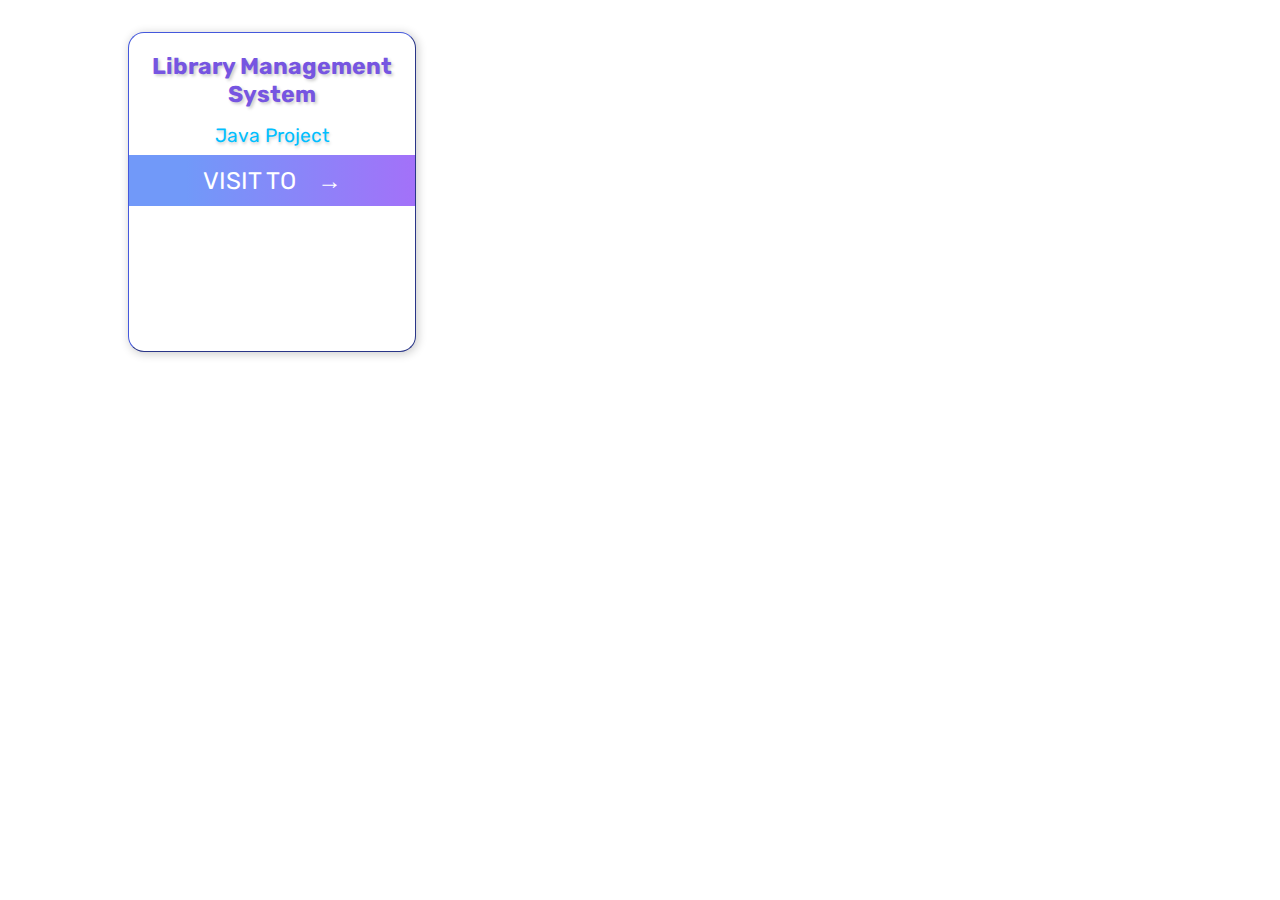
==== project/bms.html @ 67bbdc44 "rohit-dev" ====
<!DOCTYPE html>
<html lang="en">
<head>
    <meta charset="UTF-8">
    <title>Check</title>
    <link rel="stylesheet" href="main.css">
    <link href="https://fonts.googleapis.com/css2?family=Rubik:wght@300&display=swap" rel="stylesheet">
</head>
<body>
<!--    Projects Completed-->
    <main class="project-grid">
        <article class="cards">
            <img class="card-img" src="./media/library.png" alt="">
            <div class="card-label">
                <h1>Library Management System</h1>
                Java Project
            </div>
            <button class="card-bottom">Visit to <span>&rarr;</span></button>
        </article>
    </main>
</body>
</html>
---- project/main.css ----
*
{
    margin: 0;
    padding: 0;
    box-sizing: border-box;
    font-family: 'Rubik', sans-serif;
}

body
{
    width: 100%;
    padding-block: 2rem;
    display: grid;
    place-items: center;
}

.project-grid
{
    width: min(80%,75rem) ;
    display: grid;
    place-items: center;
    grid-template-columns: repeat(4,1fr);
    gap: 2rem;
}
.cards
{
    background: white;
    box-shadow: 0.1rem 0.1rem 0.6rem rgba(0,0,0,0.2);
    border-radius: 1rem;
    min-width: 18rem;max-width: 18rem;
    min-height: 20rem;
    max-height: 20rem;
    transition: .3s all ease-in-out;
    overflow: hidden;
    border: 0.1rem outset #4458dc;
}
.cards:hover
{
    box-shadow: 0.2rem 0.2rem 0.8rem rgba(0,0,0,0.2);
    transform: scale(1.02);
}

.cards .card-img
{
    width:100%
}
.cards .card-label
{
    width:100%;
    color:deepskyblue;
    padding: 0 1rem;
    font-size: 120%;
    text-shadow: 0.1rem 0.1rem 0.2rem rgba(0,0,0,0.2);
    text-align: center;
    margin-bottom: 0.5rem;
}
.card-label h1
{
    color: rgb(118,85,225);
    margin-bottom: 1rem;
    font-size: 120%;
}
.card-bottom
{
    width: 100%;
    text-transform: uppercase;
    font-size: 1.5rem;
    height:3.2rem;
    text-align: center;
    color: #fff;
    transition: 0.2s;
    border:none;
    background-image: linear-gradient(to right,#7199F9 20% , #A371F9 ),radial-gradient(circle at top left,#7199F9,#A371F9 );
}

.card-bottom span{
    margin-left: 1rem;
    transition: 0.2s;
}

.card-bottom:hover,.card-bottom:active{
    background-image: linear-gradient(135deg, rgba(163, 0, 62, 0.562), rgba(172, 2, 187, 0.664));
    text-shadow: 1px 1px 2px navy;
    border-top: inset 2px  #4458dc;
}
.card-bottom:hover span,.card-bottom:active span{
    text-shadow: 1px 1px 2px navy;
    margin-left: 1.5rem;
}
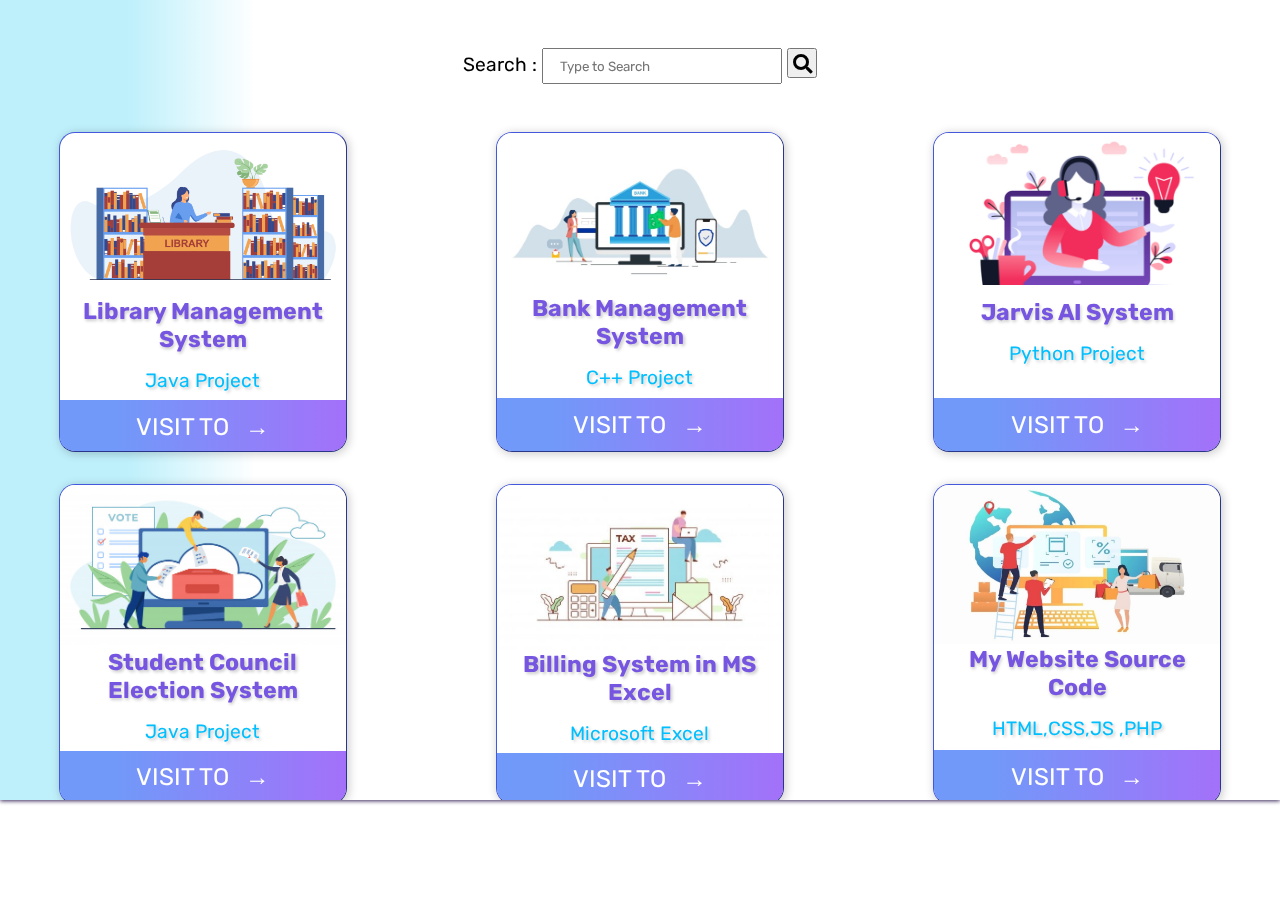
==== commit 5ba6beea: "rohit-dev" ====
--- a/project/bms.html
+++ b/project/bms.html
@@ -5,18 +5,74 @@
     <title>Check</title>
     <link rel="stylesheet" href="main.css">
     <link href="https://fonts.googleapis.com/css2?family=Rubik:wght@300&display=swap" rel="stylesheet">
+    <link rel="stylesheet" href="https://pro.fontawesome.com/releases/v5.10.0/css/all.css" />
+    <script src="search.js"></script>
+    <script src="https://code.jquery.com/jquery-3.6.0.js"></script>
 </head>
 <body>
-<!--    Projects Completed-->
+<section id="section-2">
+    <label class="search-bar">
+        Search : <input onkeydown="search()" onkeyup="search()" type="text" id="search" placeholder="Type to Search">&nbsp;<button onclick="search()" class="search-btn fas fa-search fa-1x"></button>
+    </label>
     <main class="project-grid">
-        <article class="cards">
-            <img class="card-img" src="./media/library.png" alt="">
+        <article class="project-cards">
+            <img class="card-img" src="../media/library.png" alt="">
             <div class="card-label">
-                <h1>Library Management System</h1>
+                <h1 class="title3"> Library Management System </h1>
                 Java Project
             </div>
-            <button class="card-bottom">Visit to <span>&rarr;</span></button>
+            <a href="../project/bms.html" class="card-bottom">Visit to <span>&rarr;</span></a>
+        </article>
+        <article class="project-cards">
+            <img class="card-img" src="../media/Bank.jpg" alt="">
+            <div class="card-label">
+                <h1 class="title3"> Bank Management System </h1>
+                C++ Project
+            </div>
+            <a href="../project/bms.html" class="card-bottom">Visit to <span>&rarr;</span></a>
+        </article>
+        <article class="project-cards">
+            <img class="card-img" src="../media/jarvisai.jpg" alt="">
+            <div class="card-label">
+                <h1 class="title3"> Jarvis AI System </h1>
+                Python Project
+            </div>
+            <a href="../project/sec.html" class="card-bottom">Visit to <span>&rarr;</span></a>
+        </article>
+        <article class="project-cards">
+            <img class="card-img" src="../media/elect.jpg" alt="">
+            <div class="card-label">
+                <h1 class="title3">Student Council Election System</h1>
+                Java Project
+            </div>
+            <a href="../project/sec.html" class="card-bottom">Visit to <span>&rarr;</span></a>
+        </article>
+        <article class="project-cards">
+            <img class="card-img" src="../media/excel.jpg" alt="">
+            <div class="card-label">
+                <h1 class="title3">Billing System in MS Excel</h1>
+                Microsoft Excel
+            </div>
+            <a href="../project/sec.html" class="card-bottom">Visit to <span>&rarr;</span></a>
+        </article>
+        <article class="project-cards">
+            <img class="card-img" src="../media/Website.jpg" alt="">
+            <div class="card-label">
+                <h1 class="title3">My Website Source Code</h1>
+                HTML,CSS,JS ,PHP
+            </div>
+            <a href="../project/sec.html" class="card-bottom">Visit to <span>&rarr;</span></a>
+        </article>
+        <article class="project-cards">
+            <img class="card-img" src="../media/library.png" alt="">
+            <div class="card-label">
+                <h1 class="title3">Library Management System</h1>
+                Java Project
+            </div>
+            <a href="../project/sec.html" class="card-bottom">Visit to <span>&rarr;</span></a>
         </article>
     </main>
+
+</section>
 </body>
 </html>--- a/project/main.css
+++ b/project/main.css
@@ -6,45 +6,71 @@
     font-family: 'Rubik', sans-serif;
 }
 
-body
+.search-bar
 {
-    width: 100%;
-    padding-block: 2rem;
+    font-size: 120%;
+}
+#search
+{
+    width: 15rem;
+    height: 2rem;
+    padding: 1rem;
+}
+.search-btn
+{
+    padding: .2rem;
+}
+
+
+/* ************ MY PROJECT SECTION ***************/
+#section-2{
+    background-image: linear-gradient(to left,#fff 80%, #BEF0FB 90%);
+    filter: drop-shadow( 0 1px 2px #372557);
+    display:grid;
+    place-items: center;
+    width:100%;
+    height: 50rem;
+    overflow: hidden;
+    row-gap: 3rem;
+    padding: 3rem 0;
+}
+.search-bar
+{
+    place-self: self-start;
+    width:100%;
+    text-align: center;
+}
+.project-grid
+{
+    width: 100% ;
     display: grid;
+    grid-template-columns: repeat(4,1fr);
+    gap: 2rem;
     place-items: center;
 }
-
-.project-grid
-{
-    width: min(80%,75rem) ;
-    display: grid;
-    place-items: center;
-    grid-template-columns: repeat(4,1fr);
-    gap: 2rem;
-}
-.cards
+.project-cards
 {
     background: white;
     box-shadow: 0.1rem 0.1rem 0.6rem rgba(0,0,0,0.2);
     border-radius: 1rem;
-    min-width: 18rem;max-width: 18rem;
-    min-height: 20rem;
-    max-height: 20rem;
+    width: 18rem;
+    height: 20rem;
+    display: grid;
     transition: .3s all ease-in-out;
     overflow: hidden;
     border: 0.1rem outset #4458dc;
 }
-.cards:hover
+.project-cards:hover
 {
     box-shadow: 0.2rem 0.2rem 0.8rem rgba(0,0,0,0.2);
-    transform: scale(1.02);
+    transform: scale(1.04);
 }
 
-.cards .card-img
+.project-cards .card-img
 {
     width:100%
 }
-.cards .card-label
+.project-cards .card-label
 {
     width:100%;
     color:deepskyblue;
@@ -63,16 +89,18 @@
 .card-bottom
 {
     width: 100%;
+    background-image: linear-gradient(to right,#7199F9 20% , #A371F9 ),radial-gradient(circle at top left,#7199F9,#A371F9 );
+    transition: 0.2s;
     text-transform: uppercase;
     font-size: 1.5rem;
-    height:3.2rem;
-    text-align: center;
+    place-self: end;
+    display: flex;
+    justify-content: center;
+    align-items: center;
     color: #fff;
-    transition: 0.2s;
-    border:none;
-    background-image: linear-gradient(to right,#7199F9 20% , #A371F9 ),radial-gradient(circle at top left,#7199F9,#A371F9 );
+    height:3.3rem;
+    text-decoration: none;
 }
-
 .card-bottom span{
     margin-left: 1rem;
     transition: 0.2s;
@@ -81,9 +109,33 @@
 .card-bottom:hover,.card-bottom:active{
     background-image: linear-gradient(135deg, rgba(163, 0, 62, 0.562), rgba(172, 2, 187, 0.664));
     text-shadow: 1px 1px 2px navy;
-    border-top: inset 2px  #4458dc;
+    border-top: outset 0.12rem  #4458dc;
 }
 .card-bottom:hover span,.card-bottom:active span{
     text-shadow: 1px 1px 2px navy;
     margin-left: 1.5rem;
-}+    margin-top: -0.12rem;
+}
+
+/*My Project Section media Query*/
+@media (max-width: 1335px) {
+    .project-grid {
+        grid-template-columns: repeat(3, 1fr);
+    }
+}
+@media (max-width: 990px) {
+    .project-grid {
+        grid-template-columns: repeat(2, 1fr);
+    }
+}
+@media (max-width: 690px) {
+    .project-grid {
+        grid-template-columns: repeat(1, 1fr);
+    }
+    .service-head h1{
+        font-size: 1.5rem;
+        font-weight: 400;
+    }
+}
+
+/*  -=------------MY PROJECT Section-------------*/
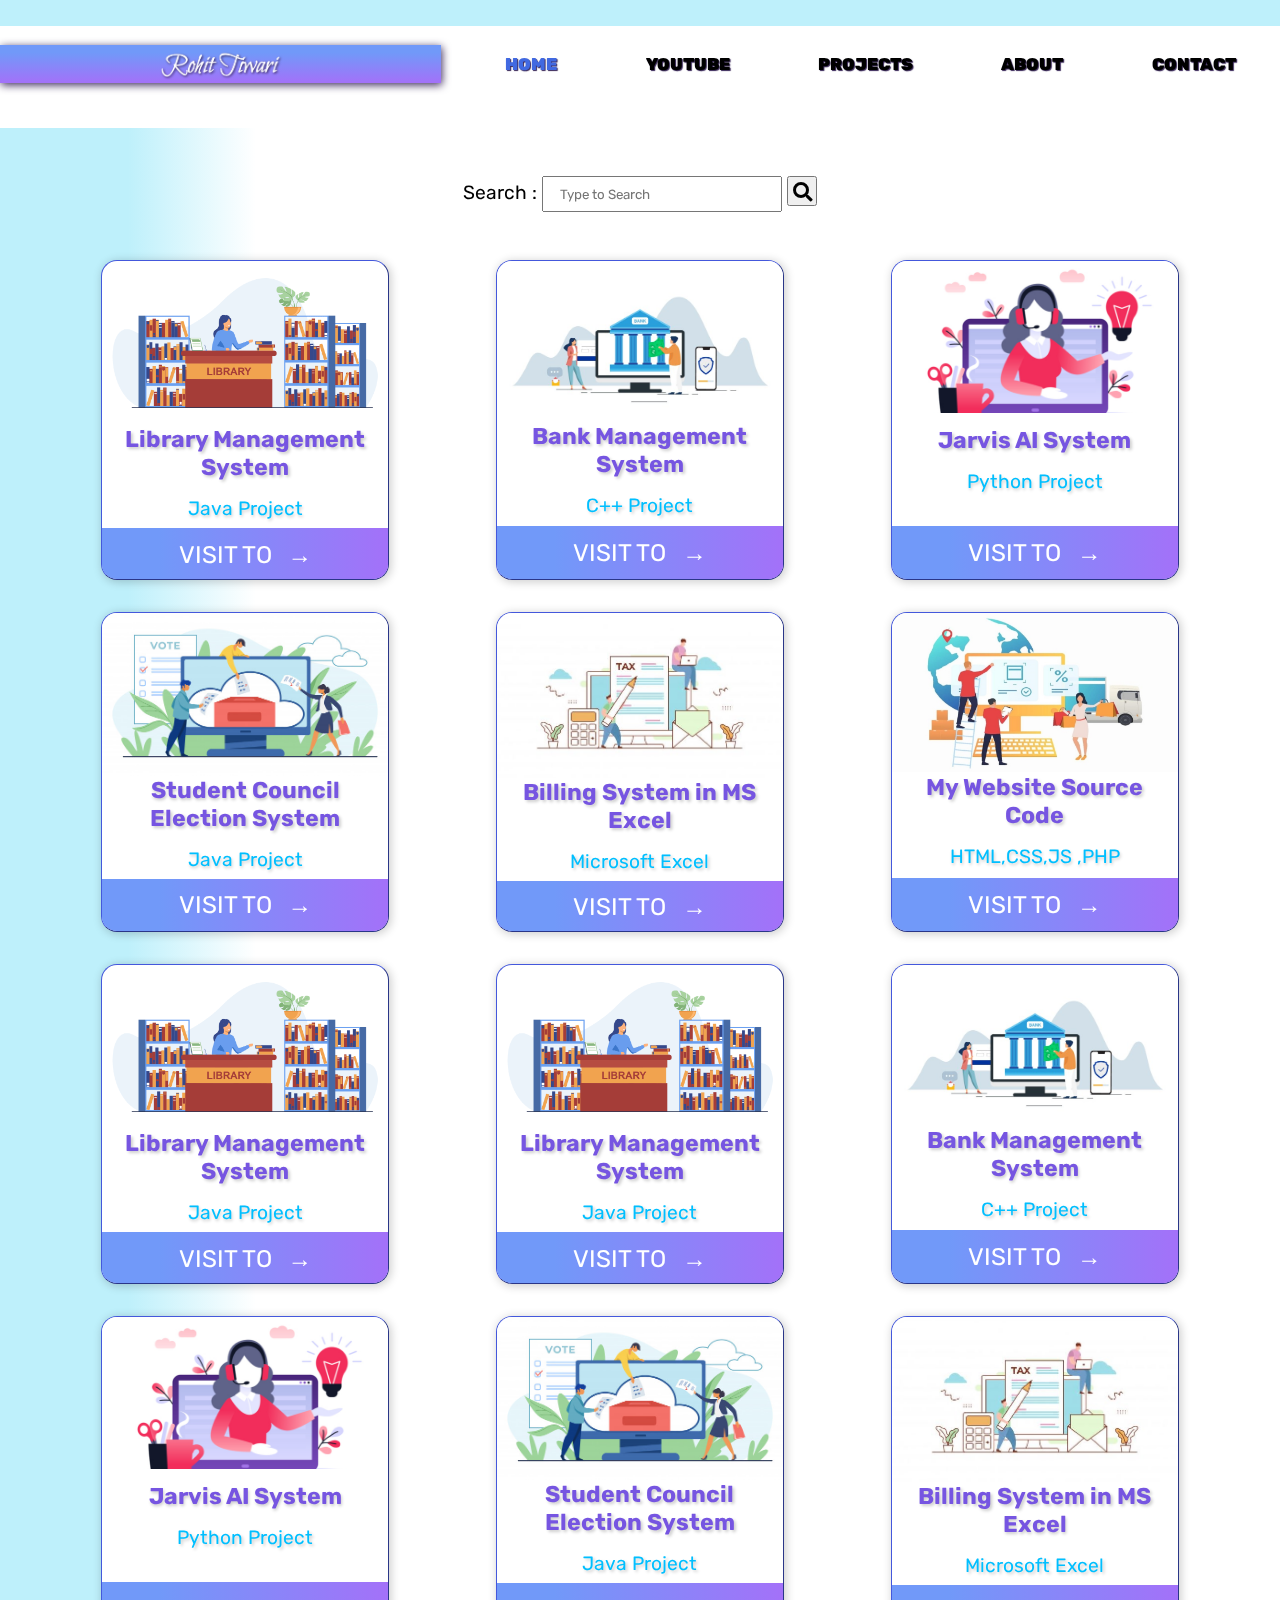
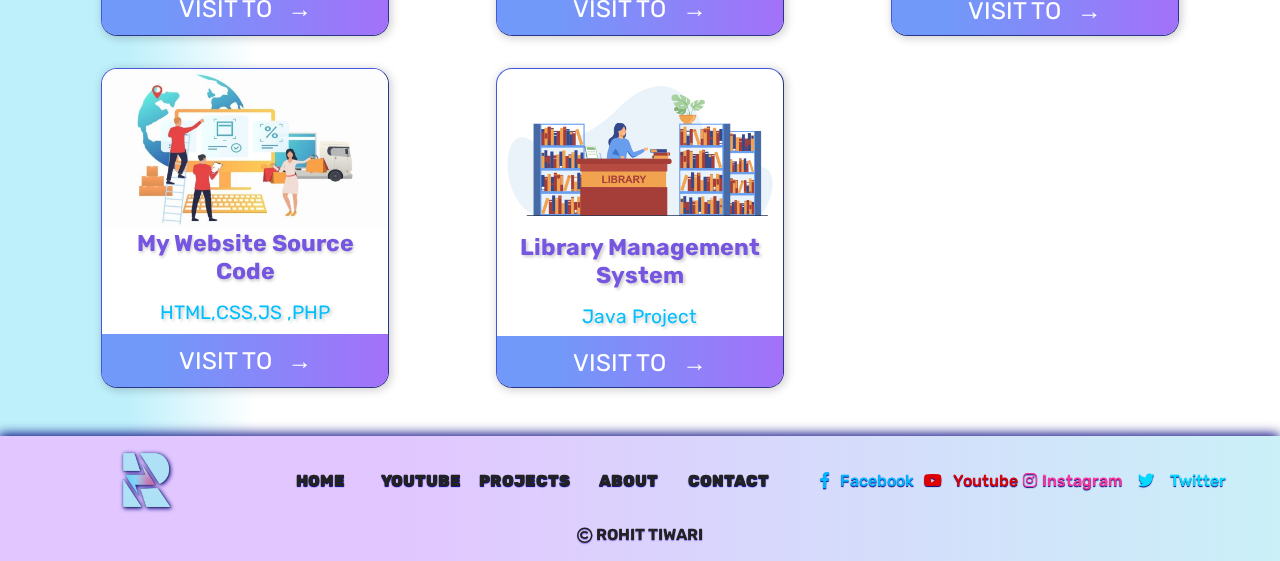
==== commit b0e33868: "rohit-dev" ====
--- a/project/bms.html
+++ b/project/bms.html
@@ -2,6 +2,9 @@
 <html lang="en">
 <head>
     <meta charset="UTF-8">
+    <link rel="shortcut icon" href="../media/logo.png">
+    <meta name="description" content="This is a Website for Tech and Gaming Youtuber Mr Rohit Tiwari. Website for Youtube Channel GT Hunter, Here all the Tech and Gaming Related information and Download links for all stuff used in the videos.">
+    <meta name="viewport" content="width=device-width, initial-scale=1">
     <title>Check</title>
     <link rel="stylesheet" href="main.css">
     <link href="https://fonts.googleapis.com/css2?family=Rubik:wght@300&display=swap" rel="stylesheet">
@@ -10,7 +13,22 @@
     <script src="https://code.jquery.com/jquery-3.6.0.js"></script>
 </head>
 <body>
+
 <section id="section-2">
+    <header>
+        <section class="nav-section">
+            <div class="logo">
+                <img  src="../media/signature.png" alt="Rohit Tiwari" />
+            </div>
+            <nav>
+                <a href="../index.html">HOME</a>
+                <a href="https://www.youtube.com">YOUTUBE</a>
+                <a href="#section-2">PROJECTS</a>
+                <a href="">ABOUT</a>
+                <a href="#">CONTACT</a>
+            </nav>
+        </section>
+    </header>
     <label class="search-bar">
         Search : <input onkeydown="search()" onkeyup="search()" type="text" id="search" placeholder="Type to Search">&nbsp;<button onclick="search()" class="search-btn fas fa-search fa-1x"></button>
     </label>
@@ -71,8 +89,93 @@
             </div>
             <a href="../project/sec.html" class="card-bottom">Visit to <span>&rarr;</span></a>
         </article>
+        <article class="project-cards">
+            <img class="card-img" src="../media/library.png" alt="">
+            <div class="card-label">
+                <h1 class="title3"> Library Management System </h1>
+                Java Project
+            </div>
+            <a href="../project/bms.html" class="card-bottom">Visit to <span>&rarr;</span></a>
+        </article>
+        <article class="project-cards">
+            <img class="card-img" src="../media/Bank.jpg" alt="">
+            <div class="card-label">
+                <h1 class="title3"> Bank Management System </h1>
+                C++ Project
+            </div>
+            <a href="../project/bms.html" class="card-bottom">Visit to <span>&rarr;</span></a>
+        </article>
+        <article class="project-cards">
+            <img class="card-img" src="../media/jarvisai.jpg" alt="">
+            <div class="card-label">
+                <h1 class="title3"> Jarvis AI System </h1>
+                Python Project
+            </div>
+            <a href="../project/sec.html" class="card-bottom">Visit to <span>&rarr;</span></a>
+        </article>
+        <article class="project-cards">
+            <img class="card-img" src="../media/elect.jpg" alt="">
+            <div class="card-label">
+                <h1 class="title3">Student Council Election System</h1>
+                Java Project
+            </div>
+            <a href="../project/sec.html" class="card-bottom">Visit to <span>&rarr;</span></a>
+        </article>
+        <article class="project-cards">
+            <img class="card-img" src="../media/excel.jpg" alt="">
+            <div class="card-label">
+                <h1 class="title3">Billing System in MS Excel</h1>
+                Microsoft Excel
+            </div>
+            <a href="../project/sec.html" class="card-bottom">Visit to <span>&rarr;</span></a>
+        </article>
+        <article class="project-cards">
+            <img class="card-img" src="../media/Website.jpg" alt="">
+            <div class="card-label">
+                <h1 class="title3">My Website Source Code</h1>
+                HTML,CSS,JS ,PHP
+            </div>
+            <a href="../project/sec.html" class="card-bottom">Visit to <span>&rarr;</span></a>
+        </article>
+        <article class="project-cards">
+            <img class="card-img" src="../media/library.png" alt="">
+            <div class="card-label">
+                <h1 class="title3">Library Management System</h1>
+                Java Project
+            </div>
+            <a href="../project/sec.html" class="card-bottom">Visit to <span>&rarr;</span></a>
+        </article>
     </main>
+</section>
 
-</section>
+<!---------------------Footer Section of The Website---------------------------->
+<footer>
+    <div class="f-top">
+        <img  class="img" src="../media/logo.png" alt="">
+        <div class="fot-content">
+            <div class="nav nav-foot">
+                <a href="../index.html">HOME</a>
+                <a href="https://www.youtube.com">YOUTUBE</a>
+                <a href="#section-2">PROJECTS</a>
+                <a href="">ABOUT</a>
+                <a href="#">CONTACT</a>
+            </div>
+            <div class="back-base-1">
+                <a class="social facebook" href="https://www.facebook.com/gthunter.in" style="color: rgb(0, 180, 255);" target="_blank">
+                    <i class="fab fa-facebook-f"> </i> Facebook</a>
+                <a class="social youtube" href="https://www.youtube.com/channel/UCxVkR8P6jKJsGHDd6ftiBJw" style=" color:  rgb(223, 0, 0);" target="_blank">
+                    <i class="fab fa-youtube"> </i> Youtube</a>
+                <a class="social instagram" href="https://www.instagram.com/gthunter.in/" style="color: rgb(255, 51, 153);" target="_blank">
+                    <i class="fab fa-instagram"> </i> Instagram</a>
+                <a class="social twitter" href="https://twitter.com/YT_GTHunter" style="color: rgb(0, 219, 255);" target="_blank">
+                    <i class="fab fa-twitter"> </i> Twitter</a>
+            </div>
+        </div>
+    </div>
+    <div class="f-bottom">
+        <i class="far fa-copyright"></i>
+        <h4>ROHIT TIWARI</h4>
+    </div>
+</footer>
 </body>
 </html>--- a/project/main.css
+++ b/project/main.css
@@ -20,8 +20,122 @@
 {
     padding: .2rem;
 }
-
-
+header{
+    width: 100%;
+    background-image: linear-gradient(to left,#fff 80%, #BEF0FB 90%);
+    overflow: hidden;
+}
+.nav-section{
+    width: 100%;
+    height: 8rem;
+    display: flex;
+    justify-content: center;
+    background-image: linear-gradient(to top,#fff 80% , #BEF0FB 20%);
+    align-items: center;
+}
+
+
+.logo{
+    margin-right: 20px;
+    width: 35%;
+    color: #fff;
+    background-image: linear-gradient(#7199F9 20% , #A371F9 );
+    display: flex;
+    justify-content: center;
+    filter: drop-shadow(1px 2px 4px #372557);
+}
+
+.logo img{
+    padding: 5px;
+    width: 30%;
+    animation: custom  2s  linear infinite alternate;
+    filter: drop-shadow(1px 1px 1px #372557);
+}
+
+@keyframes custom {
+    from
+    {
+        padding-left: 10%;
+    }
+    to {
+        padding-right: 10%;
+    }
+}
+
+nav{
+    width: 65%;
+    display: flex;
+    justify-content: space-around;
+}
+
+nav a{
+    text-decoration: none;
+    color: #000;
+    text-transform: uppercase;
+    font-weight: 900;
+    font-size: 17px;
+    position: relative;
+    text-shadow: 1px 1px 1px #372557;
+}
+nav a:hover{
+    color: slateblue;
+}
+
+nav a:first-child{
+    color: royalblue;
+}
+
+nav a:before{
+    content: "";
+    position: absolute;
+    top: 110%;
+    left: -4%;
+    width: 0;
+    height: 2px;
+    border-bottom: 3px solid slateblue;
+    transition: all 0.2s linear;
+}
+
+nav a:hover:before{
+    width: 110%;
+}
+
+/*head Section media Query*/
+
+@media (max-width: 990px) {
+    .nav-section{
+        flex-direction: column;
+    }
+    .nav-section .logo
+    {
+        width: 110%;
+        margin-bottom: 1rem;
+    }
+}
+@media (max-width: 690px) {
+    .nav-section{
+        flex-direction: column;
+        height: 5rem;
+    }
+    .logo
+    {
+        height: 3rem;
+        padding: 0 2rem;
+    }
+    .logo img
+    {
+        width: 15rem;
+    }
+    .nav-section .logo
+    {
+        width: 110%;
+        margin-bottom: 1rem;
+    }
+    .nav-section nav
+    {
+        display: none;
+    }
+}
 /* ************ MY PROJECT SECTION ***************/
 #section-2{
     background-image: linear-gradient(to left,#fff 80%, #BEF0FB 90%);
@@ -29,10 +143,9 @@
     display:grid;
     place-items: center;
     width:100%;
-    height: 50rem;
     overflow: hidden;
     row-gap: 3rem;
-    padding: 3rem 0;
+    padding-bottom: 3rem;
 }
 .search-bar
 {
@@ -42,7 +155,7 @@
 }
 .project-grid
 {
-    width: 100% ;
+    width: 90% ;
     display: grid;
     grid-template-columns: repeat(4,1fr);
     gap: 2rem;
@@ -138,4 +251,125 @@
     }
 }
 
+
 /*  -=------------MY PROJECT Section-------------*/
+
+/* ---------------------Footer SECTION----------------------- */
+footer{
+    filter: drop-shadow(-1px -2px 6px navy );
+    padding: 1rem;
+    overflow: hidden;
+    background-image: linear-gradient(to right,#e2c6ff 30% , #caf0f8 ),radial-gradient(circle at top left,#caf0f8,#e2c6ff );
+}
+
+footer .f-top{
+    display: grid;
+    place-items: center;
+    grid-template-columns: 1fr 4fr;
+    gap: 1rem;
+}
+.fot-content
+{
+    width: 100%;
+    display: grid;
+    place-items: center;
+    grid-template-columns: repeat(2,1fr);
+}
+.f-top .img{
+    width: 50px;
+    margin-left: 1rem;
+    filter: drop-shadow(1px 1px 2px navy);
+}
+.back-base-1{
+    display: grid;
+    place-items: center;
+    grid-template-columns: repeat(4,1fr);
+
+}
+.back-base-1 a{
+    display: grid;
+    place-items: center;
+    grid-template-columns: repeat(2,1fr);
+    text-shadow: 0 1px 1px navy;
+    background:none;
+    width: 6.5rem;
+    text-decoration: none;
+    font-weight: 500;
+    font-size: 1rem;
+    box-shadow: none;
+    margin: 0 ;
+}
+.back-base-1 a i:hover{
+    transform: scale(1);
+}
+.f-bottom{
+    height: 20px;
+    display: flex;
+    justify-content:center ;
+    align-items: center;
+    margin-top: 1rem;
+}
+
+.f-bottom h4{
+    margin-left: 3px;
+    color:  #222;
+    text-shadow: 0 1px 1px rgba(118,85,225,.7);
+}
+.f-bottom .fa-copyright{
+    color:  #222;
+    text-shadow: 0 1px 1px rgba(118,85,225,.7);
+}
+
+
+footer .nav{
+    display: grid;
+    place-items: center;
+    grid-template-columns: repeat(5,1fr);
+    gap: 1rem;
+}
+
+footer .nav a{
+    position: relative;
+    text-shadow: 0 1px 1px navy;
+    text-align: center;
+    text-decoration: none;
+    font-weight: 900;
+    font-size: 16px;
+    color: #222;
+    transition: all 0.2s linear;
+}
+
+.nav a:hover{
+    color: #7199F9;
+    transform: scale(1.2);
+}
+
+
+/*footer Section media Query*/
+
+@media (max-width: 990px) {
+    .back-base-1
+    {
+        grid-template-columns: repeat(2,1fr);
+    }
+    footer .nav{
+        grid-template-columns: repeat(3,1fr);
+    }
+
+}
+@media (max-width: 690px) {
+    footer .f-top
+    {
+        grid-template-columns: none;
+    }
+    .back-base-1
+    {
+        grid-template-columns: none;
+    }
+    footer .nav{
+        grid-template-columns: none;
+    }
+    .img{
+        display: none;
+    }
+}